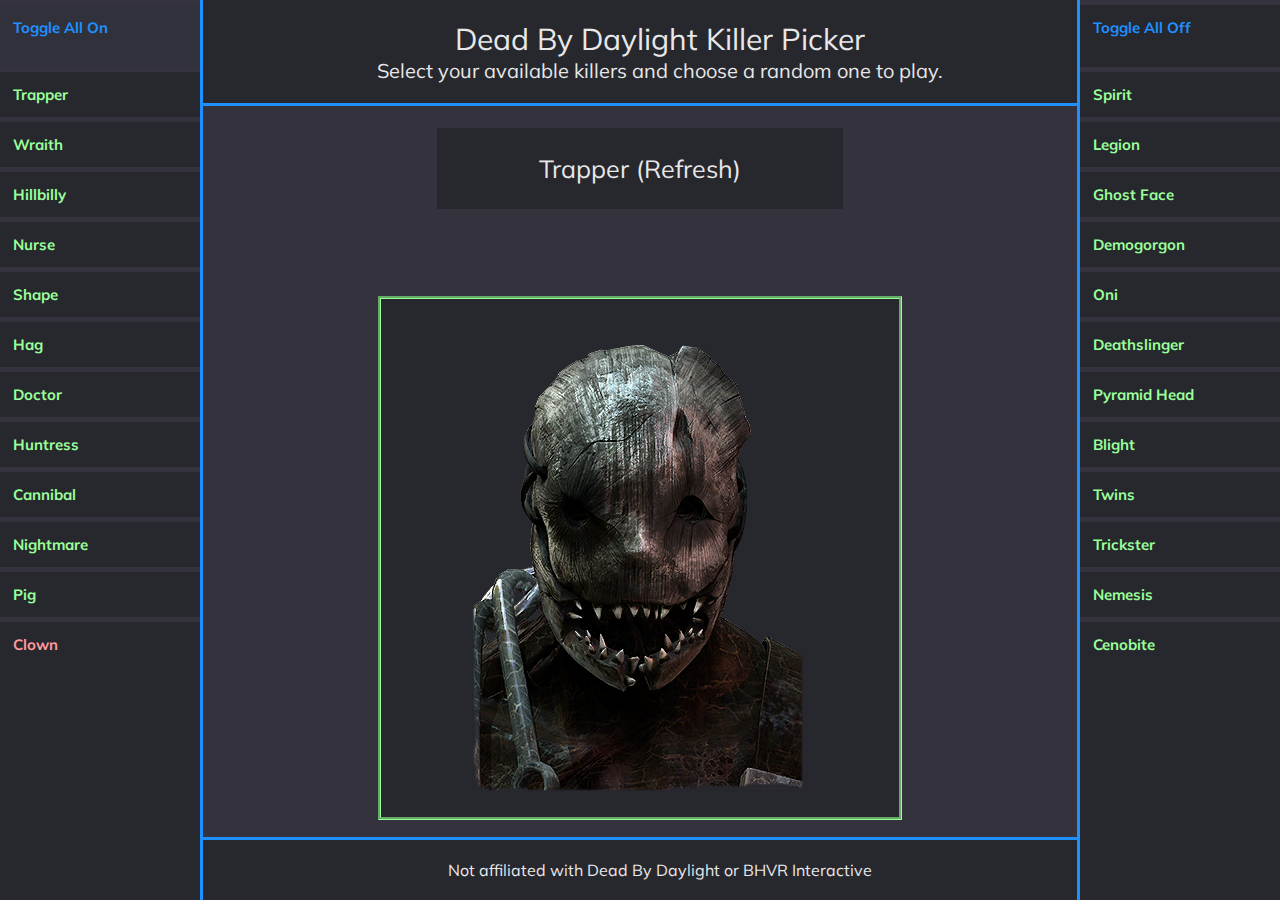
==== index.html @ 0eef27de "Initial commit" ====
<!DOCTYPE html>
<html lang="en">
<head>
    <meta charset="UTF-8">
    <title>DBD Killer Picker</title>
    <link rel="stylesheet" href="./css/index.css">
    <link rel="stylesheet" href="https://fonts.googleapis.com/css?family=Mulish">
    <meta property="og:type" content="website">
    <meta property="og:title" content="Dead By Daylight Killer Picker">
    <meta property="og:description"
          content="Choose a random killer out of your available killers to play in your next round.">
    <script type="text/javascript" src="./js/index.js"></script>
</head>
<body>

<!-- This is where you can toggle the available killers you have -->
<div class="top-bar">
    <header class="top-bar-header">Dead By Daylight Killer Picker</header>
    <div class="top-bar-desc">Select your available killers and choose a random one to play.</div>
</div>



<!-- The button for selecting a new random killer-->
<!-- This will also double down as the killer's name-->
<div class="random-killer" id="random-killer" onClick="selectRandomKiller()">
    Trapper (Refresh)
</div>

<!-- The icon for the selected killer-->
<div class="killer-icon" id="killer-icon">
        <img id="killer-image" src="./img/trapper.png" alt="trapper-image">
</div>

<!-- Legal shit bar-->
<div class="legal-bar">
    Not affiliated with Dead By Daylight or BHVR Interactive
</div>

<!-- Left Sidebar Options -->
<div id="sidebar-left" class="sidebar" style="left: 0; border-right: 3px solid dodgerblue">
    <!-- Toggle all killers on -->
    <label class="toggle-all" onClick="toggleAll(true)">Toggle All On</label>

    <!--    Killers 1-12-->
    <label id='TRAPPER' onClick='toggleKiller("TRAPPER")'>Trapper</label>
    <label id='WRAITH' onClick='toggleKiller("WRAITH")'>Wraith</label>
    <label id='HILLBILLY' onClick='toggleKiller("HILLBILLY")'>Hillbilly</label>
    <label id='NURSE' onClick='toggleKiller("NURSE")'>Nurse</label>
    <label id='SHAPE' onClick='toggleKiller("SHAPE")'>Shape</label>
    <label id='HAG' onClick='toggleKiller("HAG")'>Hag</label>
    <label id='DOCTOR' onClick='toggleKiller("DOCTOR")'>Doctor</label>
    <label id='HUNTRESS' onClick='toggleKiller("HUNTRESS")'>Huntress</label>
    <label id='CANNIBAL' onClick='toggleKiller("CANNIBAL")'>Cannibal</label>
    <label id='NIGHTMARE' onClick='toggleKiller("NIGHTMARE")'>Nightmare</label>
    <label id='PIG' onClick='toggleKiller("PIG")'>Pig</label>
    <label id='CLOWN' title="Why would you ever play this?" onClick='toggleKiller("CLOWN")' class="killer-disabled">Clown</label>
</div>

<!-- Right Sidebar Options-->
<div id="sidebar-right" class="sidebar" style="right: 0; border-left: 3px solid dodgerblue">

    <!-- Toggle all killers off-->
    <label class="toggle-all" onClick="toggleAll(false)">Toggle All Off</label>

    <!--    Killers 13-14-->
    <label id='SPIRIT' onClick='toggleKiller("SPIRIT")'>Spirit</label>
    <label id='LEGION' onClick='toggleKiller("LEGION")'>Legion</label>
    <label id='GHOST_FACE' onClick='toggleKiller("GHOST_FACE")'>Ghost Face</label>
    <label id='DEMOGORGON' onClick='toggleKiller("DEMOGORGON")'>Demogorgon</label>
    <label id='ONI' onClick='toggleKiller("ONI")'>Oni</label>
    <label id='DEATHSLINGER' onClick='toggleKiller("DEATHSLINGER")'>Deathslinger</label>
    <label id='PYRAMID_HEAD' onClick='toggleKiller("PYRAMID_HEAD")'>Pyramid Head</label>
    <label id='BLIGHT' onClick='toggleKiller("BLIGHT")'>Blight</label>
    <label id='TWINS' onClick='toggleKiller("TWINS")'>Twins</label>
    <label id='TRICKSTER' onClick='toggleKiller("TRICKSTER")'>Trickster</label>
    <label id='NEMESIS' onClick='toggleKiller("NEMESIS")'>Nemesis</label>
    <label id='CENOBITE' onClick='toggleKiller("CENOBITE")'>Cenobite</label>

</div>

</body>
</html>
---- css/index.css ----
@import url('https://fonts.googleapis.com/css2?family=Mulish:wght@200&display=swap');

body {
    background-color: #34333d;
    color: #e8e8e8;
    font-family: 'Mulish', serif;
    /*
    Don't highlight the message when spam clicking,
    it's frustrating
    */
    -webkit-touch-callout: none;
    -webkit-user-select: none;
    -khtml-user-select: none;
    -moz-user-select: none;
    -ms-user-select: none;
    user-select: none;
}

.top-bar {
    overflow: visible;
    display: block;
    background-color: #27272e;
    position: fixed;
    top: 0;
    left: 0;
    width: 100%;
    padding: 20px;
    border-bottom: 3px solid dodgerblue;
    text-align: center;
}

.top-bar-header {
    font-size: 30px;
}

.top-bar-desc {
    font-size: 20px;
}

.sidebar {
    display: block;
    top: 0;
    height: 100%;
    width: 200px;
    background-color: #27272e;
    color: #e8e8e8;
    position: fixed;
    overflow-x: hidden;
}

.sidebar label {
    font-size: 15px;
    width: 200px;
    padding: 13px;
    display: block;
    color: #99ff99;
    border-top: 5px solid #34333d;
    font-weight: bold;
    cursor: pointer;
}

.sidebar label:hover {
    background-color: #31313b;
}

.killer-disabled {
    color: #ff999c !important;
    font-weight: bold !important;
}

.toggle-all {
    color: dodgerblue !important;
    padding-bottom: 30px !important;
}

.legal-bar {
    display: block;
    background-color: #27272e;
    position: fixed;
    bottom: 0;
    left: 0;
    width: 100%;
    padding: 20px;
    border-top: 3px solid dodgerblue;
    text-align: center;
}

.random-killer {
    display: block;
    position: fixed;
    padding: 3px 3px;
    left: 0;
    right: 0;
    margin-left: auto;
    margin-right: auto;
    width: 400px;
    height: 75px;
    background-color: #27272e;
    margin-top: 120px;
    text-align: center;
    cursor: pointer;
    line-height: 75px;
    font-size: 25px;
}

.killer-icon {
    display: block;
    position: fixed;
    padding: 3px 3px;
    bottom: 0;
    left: 0;
    right: 0;
    margin-left: auto;
    margin-right: auto;
    background-color: #27272e;
    width: 512px;
    height: 512px;
    margin-bottom: 80px;
    border: 3px groove #99ff99;
}
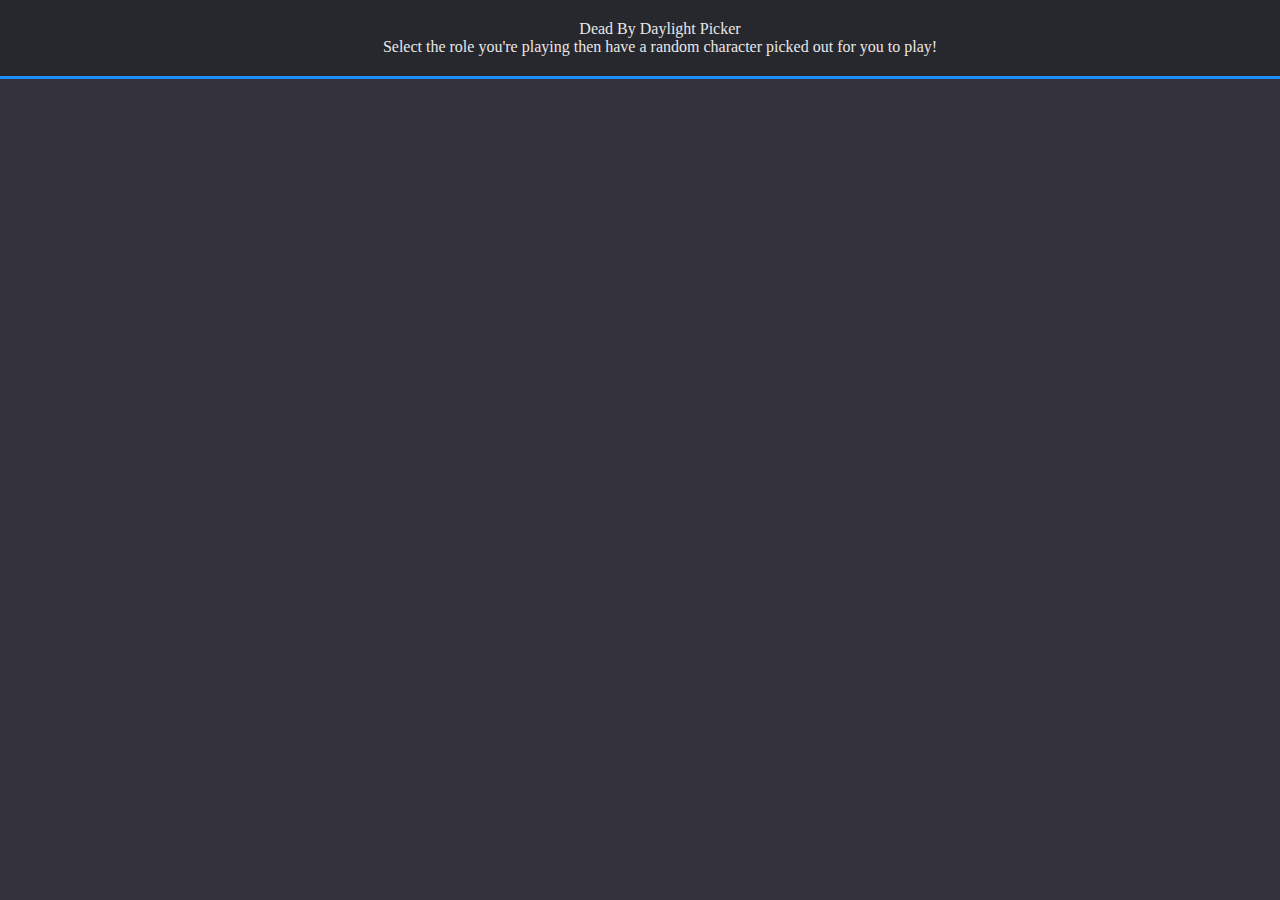
==== commit 6754351b: "Turn into basic site" ====
--- a/index.html
+++ b/index.html
@@ -2,81 +2,20 @@
 <html lang="en">
 <head>
     <meta charset="UTF-8">
-    <title>DBD Killer Picker</title>
+    <title>DBD Pickerr</title>
     <link rel="stylesheet" href="./css/index.css">
     <link rel="stylesheet" href="https://fonts.googleapis.com/css?family=Mulish">
     <meta property="og:type" content="website">
-    <meta property="og:title" content="Dead By Daylight Killer Picker">
+    <meta property="og:title" content="Dead By Daylight Character Picker">
     <meta property="og:description"
-          content="Choose a random killer out of your available killers to play in your next round.">
-    <script type="text/javascript" src="./js/index.js"></script>
+          content="Select the role you're playing then have a random character picked out for you to play!">
 </head>
 <body>
 
 <!-- This is where you can toggle the available killers you have -->
 <div class="top-bar">
-    <header class="top-bar-header">Dead By Daylight Killer Picker</header>
-    <div class="top-bar-desc">Select your available killers and choose a random one to play.</div>
-</div>
-
-
-
-<!-- The button for selecting a new random killer-->
-<!-- This will also double down as the killer's name-->
-<div class="random-killer" id="random-killer" onClick="selectRandomKiller()">
-    Trapper (Refresh)
-</div>
-
-<!-- The icon for the selected killer-->
-<div class="killer-icon" id="killer-icon">
-        <img id="killer-image" src="./img/trapper.png" alt="trapper-image">
-</div>
-
-<!-- Legal shit bar-->
-<div class="legal-bar">
-    Not affiliated with Dead By Daylight or BHVR Interactive
-</div>
-
-<!-- Left Sidebar Options -->
-<div id="sidebar-left" class="sidebar" style="left: 0; border-right: 3px solid dodgerblue">
-    <!-- Toggle all killers on -->
-    <label class="toggle-all" onClick="toggleAll(true)">Toggle All On</label>
-
-    <!--    Killers 1-12-->
-    <label id='TRAPPER' onClick='toggleKiller("TRAPPER")'>Trapper</label>
-    <label id='WRAITH' onClick='toggleKiller("WRAITH")'>Wraith</label>
-    <label id='HILLBILLY' onClick='toggleKiller("HILLBILLY")'>Hillbilly</label>
-    <label id='NURSE' onClick='toggleKiller("NURSE")'>Nurse</label>
-    <label id='SHAPE' onClick='toggleKiller("SHAPE")'>Shape</label>
-    <label id='HAG' onClick='toggleKiller("HAG")'>Hag</label>
-    <label id='DOCTOR' onClick='toggleKiller("DOCTOR")'>Doctor</label>
-    <label id='HUNTRESS' onClick='toggleKiller("HUNTRESS")'>Huntress</label>
-    <label id='CANNIBAL' onClick='toggleKiller("CANNIBAL")'>Cannibal</label>
-    <label id='NIGHTMARE' onClick='toggleKiller("NIGHTMARE")'>Nightmare</label>
-    <label id='PIG' onClick='toggleKiller("PIG")'>Pig</label>
-    <label id='CLOWN' title="Why would you ever play this?" onClick='toggleKiller("CLOWN")' class="killer-disabled">Clown</label>
-</div>
-
-<!-- Right Sidebar Options-->
-<div id="sidebar-right" class="sidebar" style="right: 0; border-left: 3px solid dodgerblue">
-
-    <!-- Toggle all killers off-->
-    <label class="toggle-all" onClick="toggleAll(false)">Toggle All Off</label>
-
-    <!--    Killers 13-14-->
-    <label id='SPIRIT' onClick='toggleKiller("SPIRIT")'>Spirit</label>
-    <label id='LEGION' onClick='toggleKiller("LEGION")'>Legion</label>
-    <label id='GHOST_FACE' onClick='toggleKiller("GHOST_FACE")'>Ghost Face</label>
-    <label id='DEMOGORGON' onClick='toggleKiller("DEMOGORGON")'>Demogorgon</label>
-    <label id='ONI' onClick='toggleKiller("ONI")'>Oni</label>
-    <label id='DEATHSLINGER' onClick='toggleKiller("DEATHSLINGER")'>Deathslinger</label>
-    <label id='PYRAMID_HEAD' onClick='toggleKiller("PYRAMID_HEAD")'>Pyramid Head</label>
-    <label id='BLIGHT' onClick='toggleKiller("BLIGHT")'>Blight</label>
-    <label id='TWINS' onClick='toggleKiller("TWINS")'>Twins</label>
-    <label id='TRICKSTER' onClick='toggleKiller("TRICKSTER")'>Trickster</label>
-    <label id='NEMESIS' onClick='toggleKiller("NEMESIS")'>Nemesis</label>
-    <label id='CENOBITE' onClick='toggleKiller("CENOBITE")'>Cenobite</label>
-
+    <header class="top-bar-header">Dead By Daylight Picker</header>
+    <div class="top-bar-desc">Select the role you're playing then have a random character picked out for you to play!</div>
 </div>
 
 </body>
--- a/css/index.css
+++ b/css/index.css
@@ -3,11 +3,7 @@
 body {
     background-color: #34333d;
     color: #e8e8e8;
-    font-family: 'Mulish', serif;
-    /*
-    Don't highlight the message when spam clicking,
-    it's frustrating
-    */
+
     -webkit-touch-callout: none;
     -webkit-user-select: none;
     -khtml-user-select: none;
@@ -27,94 +23,4 @@
     padding: 20px;
     border-bottom: 3px solid dodgerblue;
     text-align: center;
-}
-
-.top-bar-header {
-    font-size: 30px;
-}
-
-.top-bar-desc {
-    font-size: 20px;
-}
-
-.sidebar {
-    display: block;
-    top: 0;
-    height: 100%;
-    width: 200px;
-    background-color: #27272e;
-    color: #e8e8e8;
-    position: fixed;
-    overflow-x: hidden;
-}
-
-.sidebar label {
-    font-size: 15px;
-    width: 200px;
-    padding: 13px;
-    display: block;
-    color: #99ff99;
-    border-top: 5px solid #34333d;
-    font-weight: bold;
-    cursor: pointer;
-}
-
-.sidebar label:hover {
-    background-color: #31313b;
-}
-
-.killer-disabled {
-    color: #ff999c !important;
-    font-weight: bold !important;
-}
-
-.toggle-all {
-    color: dodgerblue !important;
-    padding-bottom: 30px !important;
-}
-
-.legal-bar {
-    display: block;
-    background-color: #27272e;
-    position: fixed;
-    bottom: 0;
-    left: 0;
-    width: 100%;
-    padding: 20px;
-    border-top: 3px solid dodgerblue;
-    text-align: center;
-}
-
-.random-killer {
-    display: block;
-    position: fixed;
-    padding: 3px 3px;
-    left: 0;
-    right: 0;
-    margin-left: auto;
-    margin-right: auto;
-    width: 400px;
-    height: 75px;
-    background-color: #27272e;
-    margin-top: 120px;
-    text-align: center;
-    cursor: pointer;
-    line-height: 75px;
-    font-size: 25px;
-}
-
-.killer-icon {
-    display: block;
-    position: fixed;
-    padding: 3px 3px;
-    bottom: 0;
-    left: 0;
-    right: 0;
-    margin-left: auto;
-    margin-right: auto;
-    background-color: #27272e;
-    width: 512px;
-    height: 512px;
-    margin-bottom: 80px;
-    border: 3px groove #99ff99;
 }